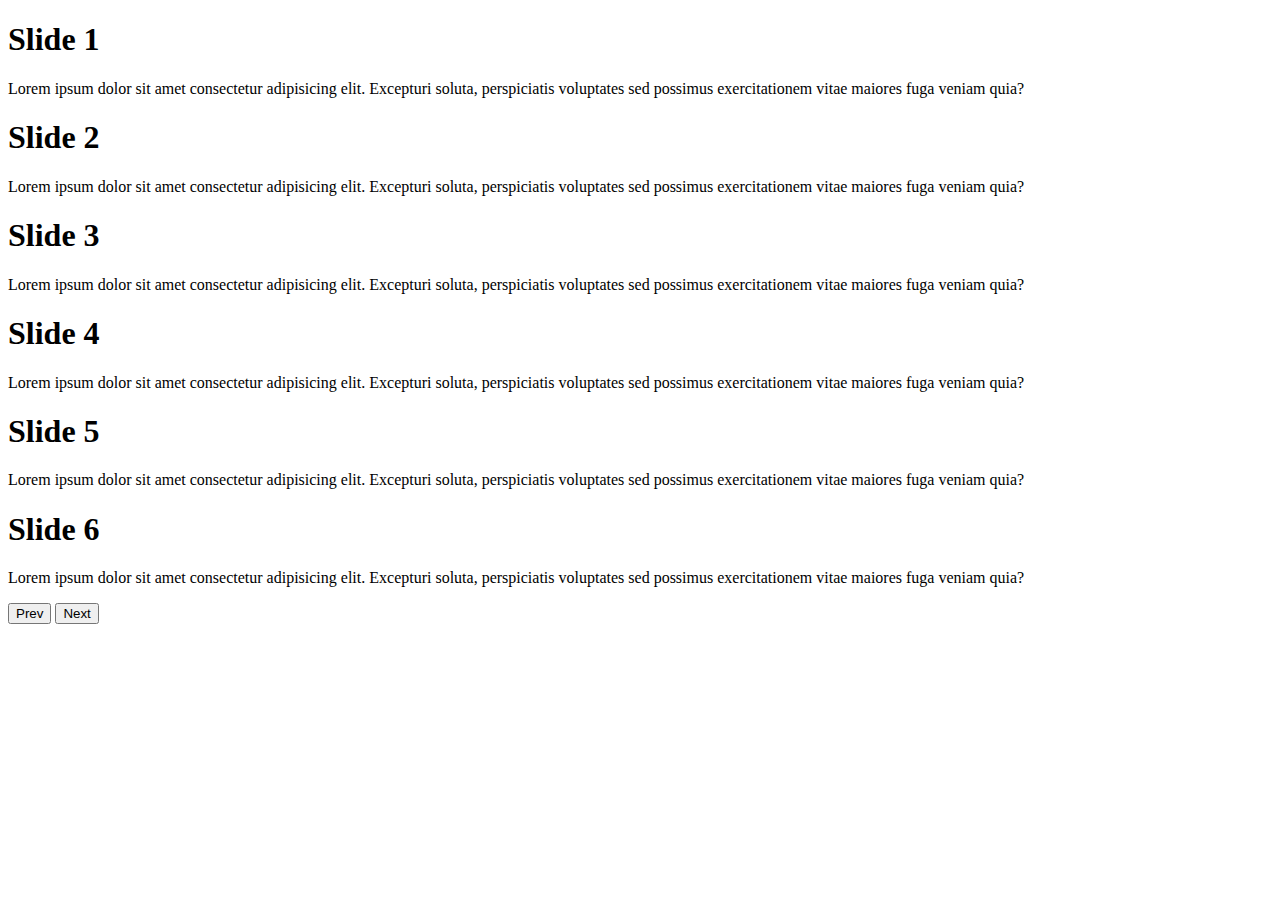
==== responsive_image_slider/index.html @ 874f5a81 "feat: html template done🦾" ====
<!DOCTYPE html>
<html lang="en">
	<head>
		<meta charset="UTF-8" />
		<meta name="viewport" content="width=device-width, initial-scale=1.0" />
		<title>Full screen slider</title>
		<link rel="stylesheet" href="style.css" />
	</head>
	<body>
		<div class="slider">
			<div class="slide1 current">
				<div class="content">
					<h1>Slide 1</h1>
					<p>
						Lorem ipsum dolor sit amet consectetur adipisicing elit. Excepturi
						soluta, perspiciatis voluptates sed possimus exercitationem vitae
						maiores fuga veniam quia?
					</p>
				</div>
			</div>
			<div class="slide2">
				<div class="content">
					<h1>Slide 2</h1>
					<p>
						Lorem ipsum dolor sit amet consectetur adipisicing elit. Excepturi
						soluta, perspiciatis voluptates sed possimus exercitationem vitae
						maiores fuga veniam quia?
					</p>
				</div>
			</div>
			<div class="slide3">
				<div class="content">
					<h1>Slide 3</h1>
					<p>
						Lorem ipsum dolor sit amet consectetur adipisicing elit. Excepturi
						soluta, perspiciatis voluptates sed possimus exercitationem vitae
						maiores fuga veniam quia?
					</p>
				</div>
			</div>
			<div class="slide4">
				<div class="content">
					<h1>Slide 4</h1>
					<p>
						Lorem ipsum dolor sit amet consectetur adipisicing elit. Excepturi
						soluta, perspiciatis voluptates sed possimus exercitationem vitae
						maiores fuga veniam quia?
					</p>
				</div>
			</div>
			<div class="slide5">
				<div class="content">
					<h1>Slide 5</h1>
					<p>
						Lorem ipsum dolor sit amet consectetur adipisicing elit. Excepturi
						soluta, perspiciatis voluptates sed possimus exercitationem vitae
						maiores fuga veniam quia?
					</p>
				</div>
			</div>
			<div class="slide6">
				<div class="content">
					<h1>Slide 6</h1>
					<p>
						Lorem ipsum dolor sit amet consectetur adipisicing elit. Excepturi
						soluta, perspiciatis voluptates sed possimus exercitationem vitae
						maiores fuga veniam quia?
					</p>
				</div>
			</div>
		</div>
		<div class="button">
			<button id="prev">Prev</button>
			<button id="next">Next</button>
		</div>

		<script src="index.js"></script>
	</body>
</html>
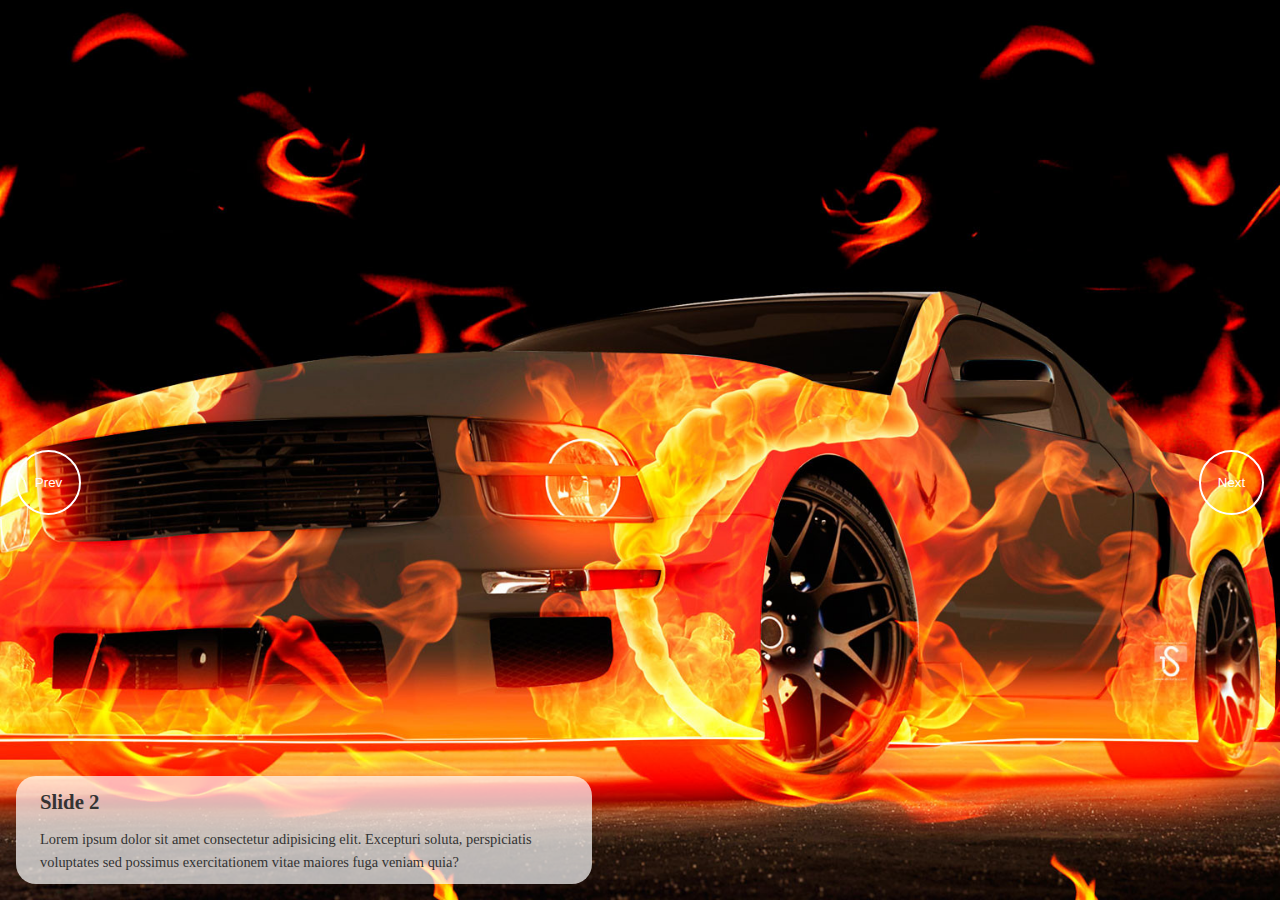
==== commit da263db4: "fix: changed filename to scriptjs" ====
--- a/responsive_image_slider/index.html
+++ b/responsive_image_slider/index.html
@@ -8,7 +8,7 @@
 	</head>
 	<body>
 		<div class="slider">
-			<div class="slide1 current">
+			<div class="slide">
 				<div class="content">
 					<h1>Slide 1</h1>
 					<p>
@@ -18,7 +18,7 @@
 					</p>
 				</div>
 			</div>
-			<div class="slide2">
+			<div class="slide current">
 				<div class="content">
 					<h1>Slide 2</h1>
 					<p>
@@ -28,7 +28,7 @@
 					</p>
 				</div>
 			</div>
-			<div class="slide3">
+			<div class="slide">
 				<div class="content">
 					<h1>Slide 3</h1>
 					<p>
@@ -38,7 +38,7 @@
 					</p>
 				</div>
 			</div>
-			<div class="slide4">
+			<div class="slide">
 				<div class="content">
 					<h1>Slide 4</h1>
 					<p>
@@ -48,7 +48,7 @@
 					</p>
 				</div>
 			</div>
-			<div class="slide5">
+			<div class="slide">
 				<div class="content">
 					<h1>Slide 5</h1>
 					<p>
@@ -58,7 +58,7 @@
 					</p>
 				</div>
 			</div>
-			<div class="slide6">
+			<div class="slide">
 				<div class="content">
 					<h1>Slide 6</h1>
 					<p>
@@ -69,11 +69,12 @@
 				</div>
 			</div>
 		</div>
-		<div class="button">
+		<div class="buttons">
+			<!-- TODO: use arrow icons -->
 			<button id="prev">Prev</button>
 			<button id="next">Next</button>
 		</div>
 
-		<script src="index.js"></script>
+		<script src="script.js"></script>
 	</body>
 </html>
--- a/responsive_image_slider/style.css
+++ b/responsive_image_slider/style.css
@@ -0,0 +1,119 @@
+/* TODO: import font family */
+
+* {
+	box-sizing: border-box;
+	margin: 0;
+	padding: 0;
+}
+
+body {
+	/*TODO: use imported fonts here */
+	font-family: "Trebuchet MS", "Lucida Sans Unicode";
+	background-color: #333;
+	color: aliceblue;
+	line-height: 1.6;
+	position: relative;
+}
+
+p {
+	font-size: 0.9rem;
+}
+
+.slider {
+	/**we gonna position stuff absolute */
+	position: relative;
+	overflow: hidden;
+	/**dvh supported in chrome 118 for other browsers use vh or other units */
+	height: 100dvh;
+	width: 100vw;
+}
+.slide {
+	position: absolute;
+	top: 0;
+	left: 0;
+	width: 100%;
+	height: 100%;
+	opacity: 0;
+	transition: opacity 0.5s ease;
+	/**see css nesting rules for compound selectors*/
+	&.current {
+		opacity: 1;
+
+		& .content {
+			opacity: 1;
+			transform: translateX(4rem);
+			transition: all 0.5s ease 0.3s;
+
+			@media (max-width: 500px) {
+				transform: translateY(-300px);
+			}
+		}
+	}
+	/**selector rule for children selector  */
+	.content {
+		padding: 0.6rem 1.5rem;
+		position: absolute;
+		border-radius: 20px;
+		bottom: 1rem;
+		left: -3rem;
+		opacity: 0;
+		width: 45vw;
+		background-color: rgba(255, 255, 255, 0.7);
+		color: #333;
+
+		@media (max-width: 500px) {
+			bottom: -300px;
+			left: 0;
+			width: 100%;
+		}
+
+		& h1 {
+			margin-bottom: 0.6rem;
+			font-size: 1.3rem;
+		}
+	}
+
+	&:first-child {
+		background: url("./images/picture1.jpg") no-repeat center center/cover;
+	}
+	&:nth-child(2) {
+		background: url("./images/picture2.jpg") no-repeat center center/cover;
+	}
+	&:nth-child(3) {
+		background: url("./images/picture3.jpg") no-repeat center center/cover;
+	}
+	&:nth-child(4) {
+		background: url("./images/picture4.jpg") no-repeat center center/cover;
+	}
+	&:nth-child(5) {
+		background: url("./images/picture5.jpg") no-repeat center center/cover;
+	}
+	&:nth-child(6) {
+		background: url("./images/picture6.jpg") no-repeat center center/cover;
+	}
+}
+button {
+	border: 2px solid #fff;
+	border-radius: 50%;
+	width: 65px;
+	height: 65px;
+	background-color: transparent;
+	color: #fff;
+	cursor: pointer;
+	padding: 0.6rem 1rem;
+	&:hover {
+		background-color: #fff;
+		color: black;
+	}
+
+	&#next {
+		position: absolute;
+		top: 50%;
+		right: 1rem;
+	}
+	&#prev {
+		position: absolute;
+		top: 50%;
+		left: 1rem;
+	}
+}
